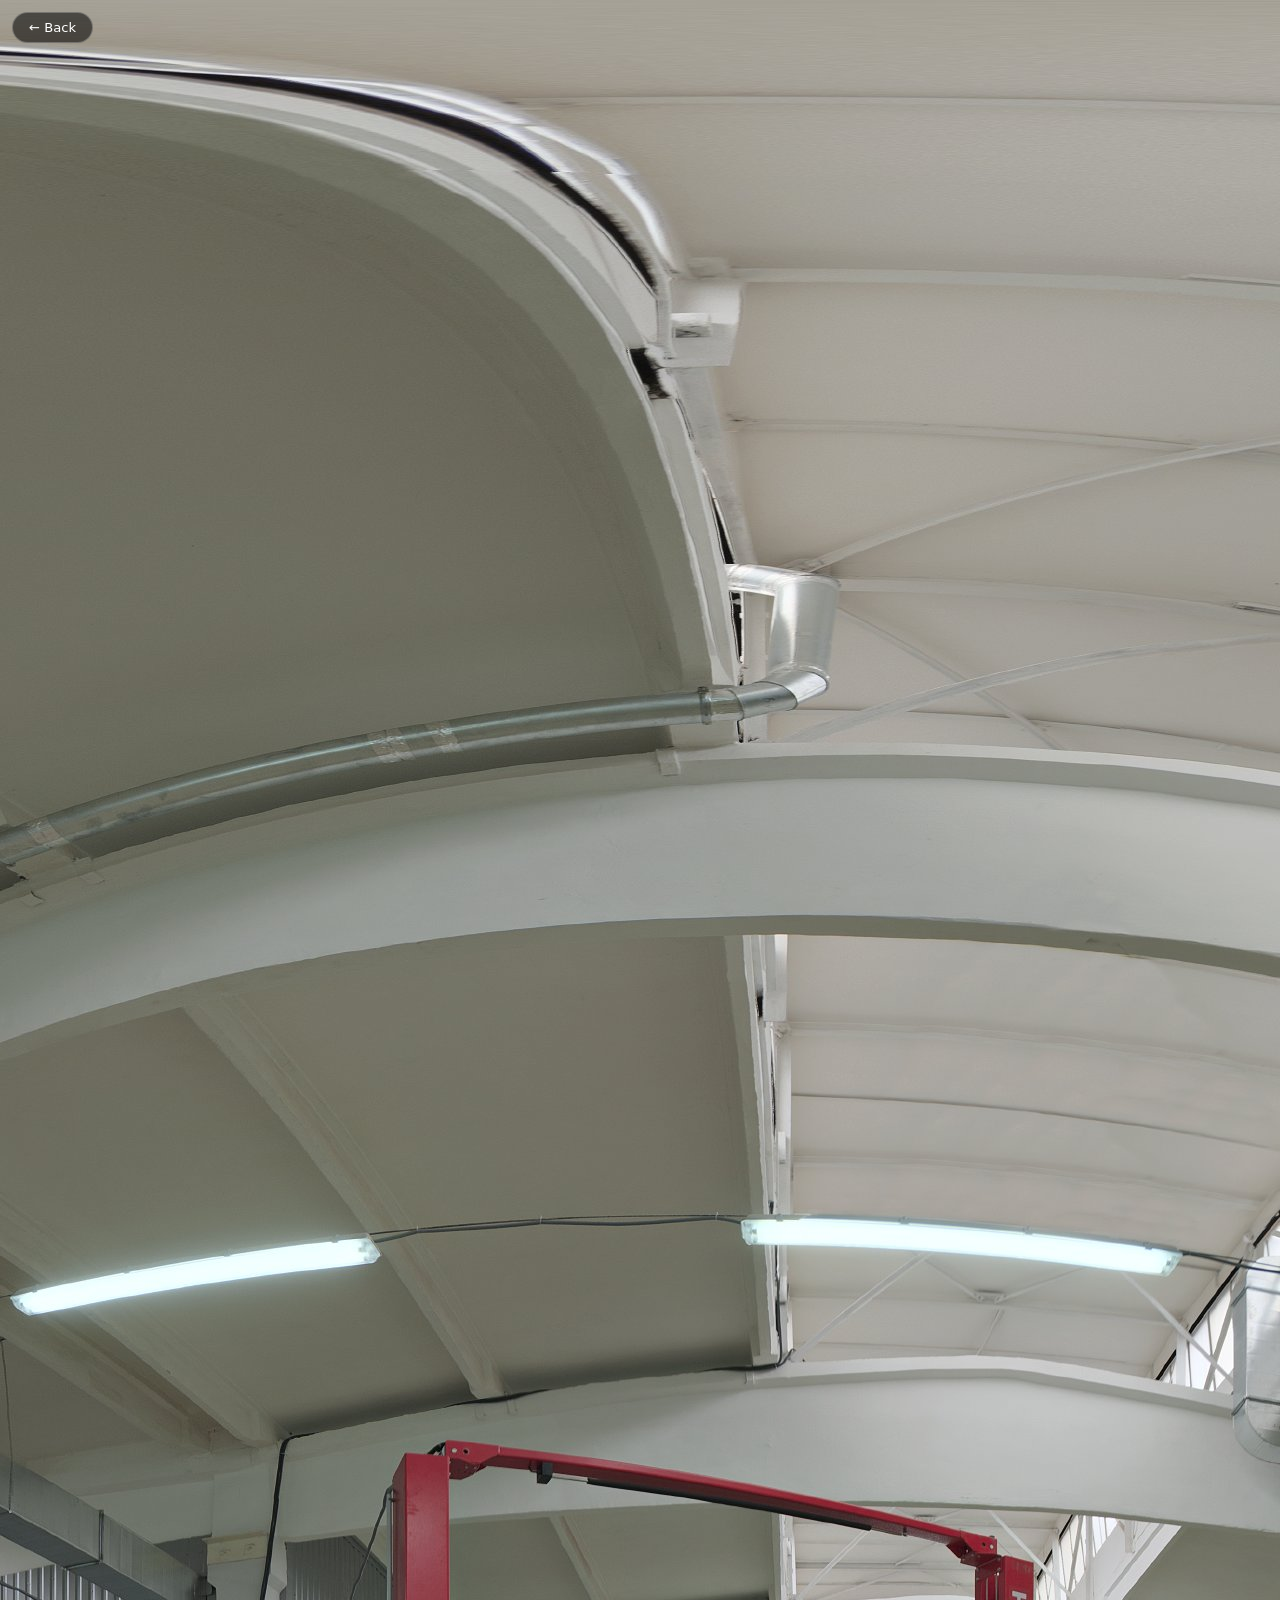
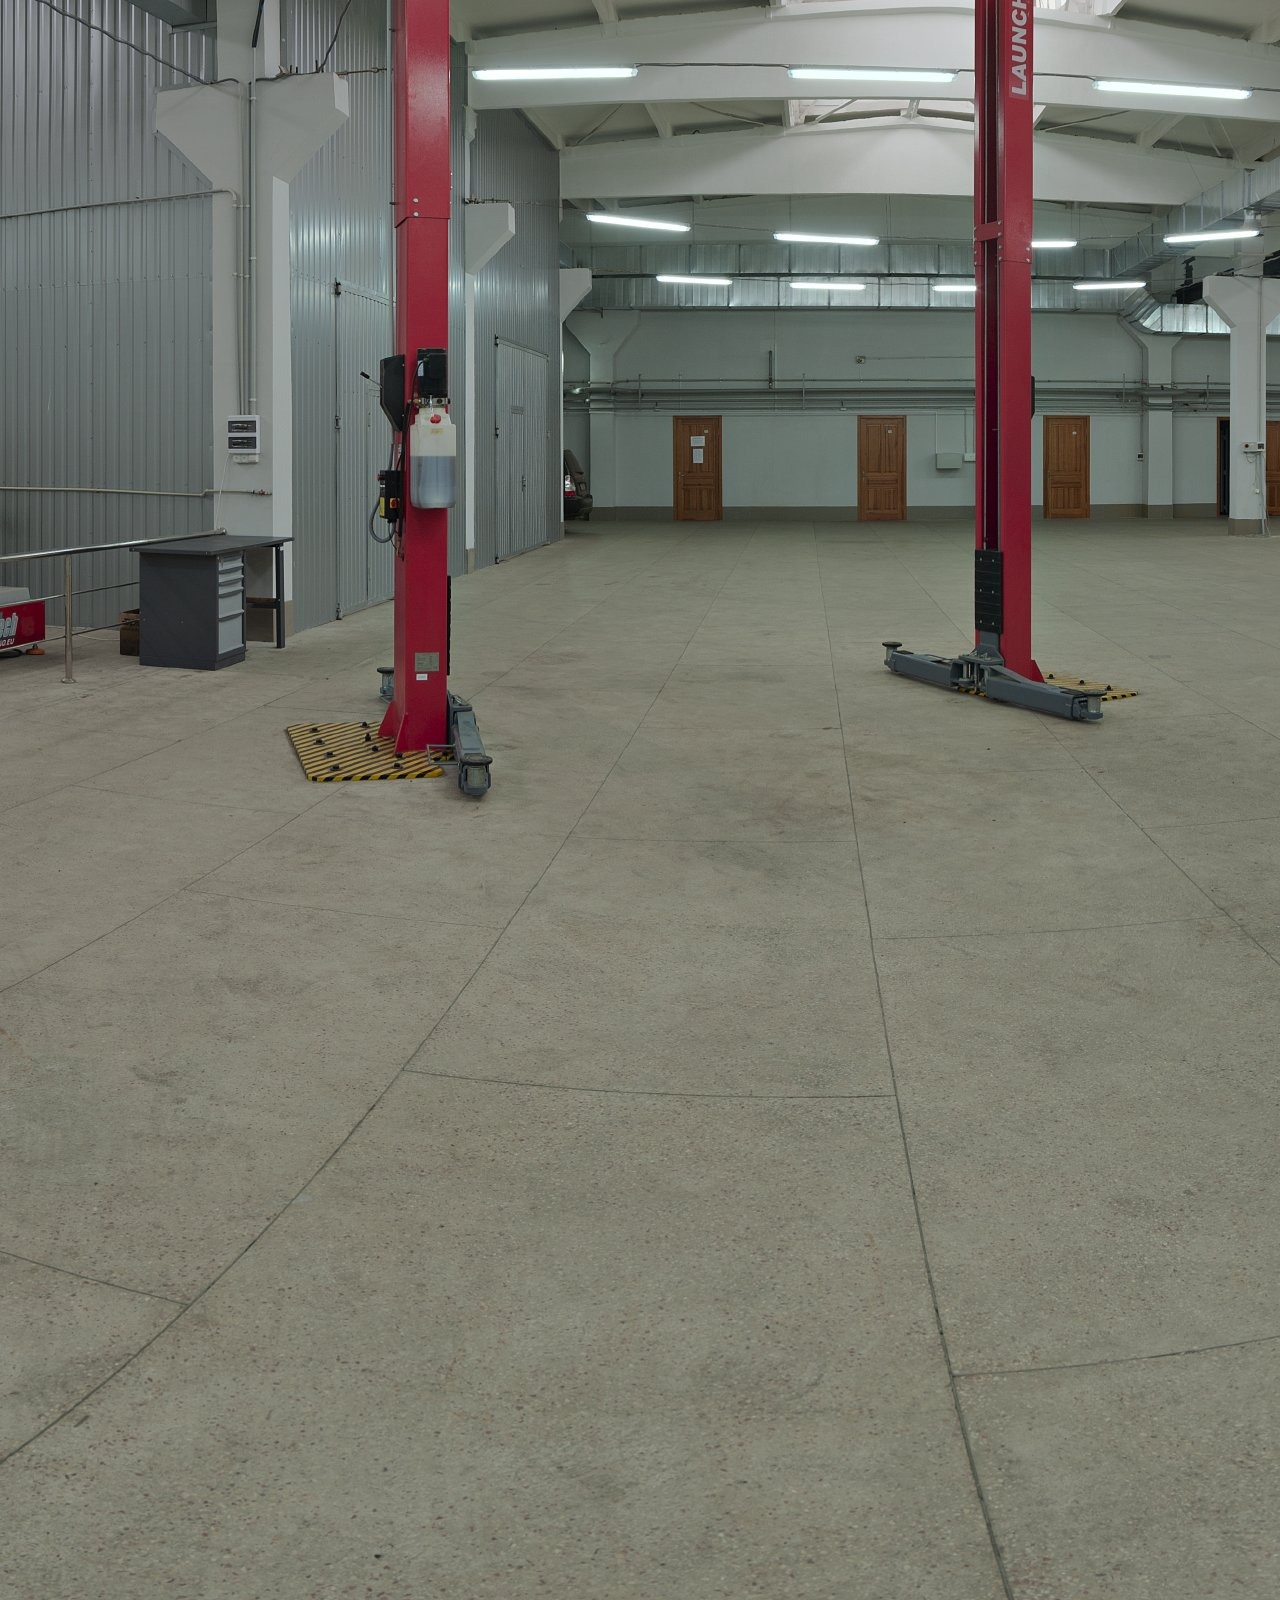
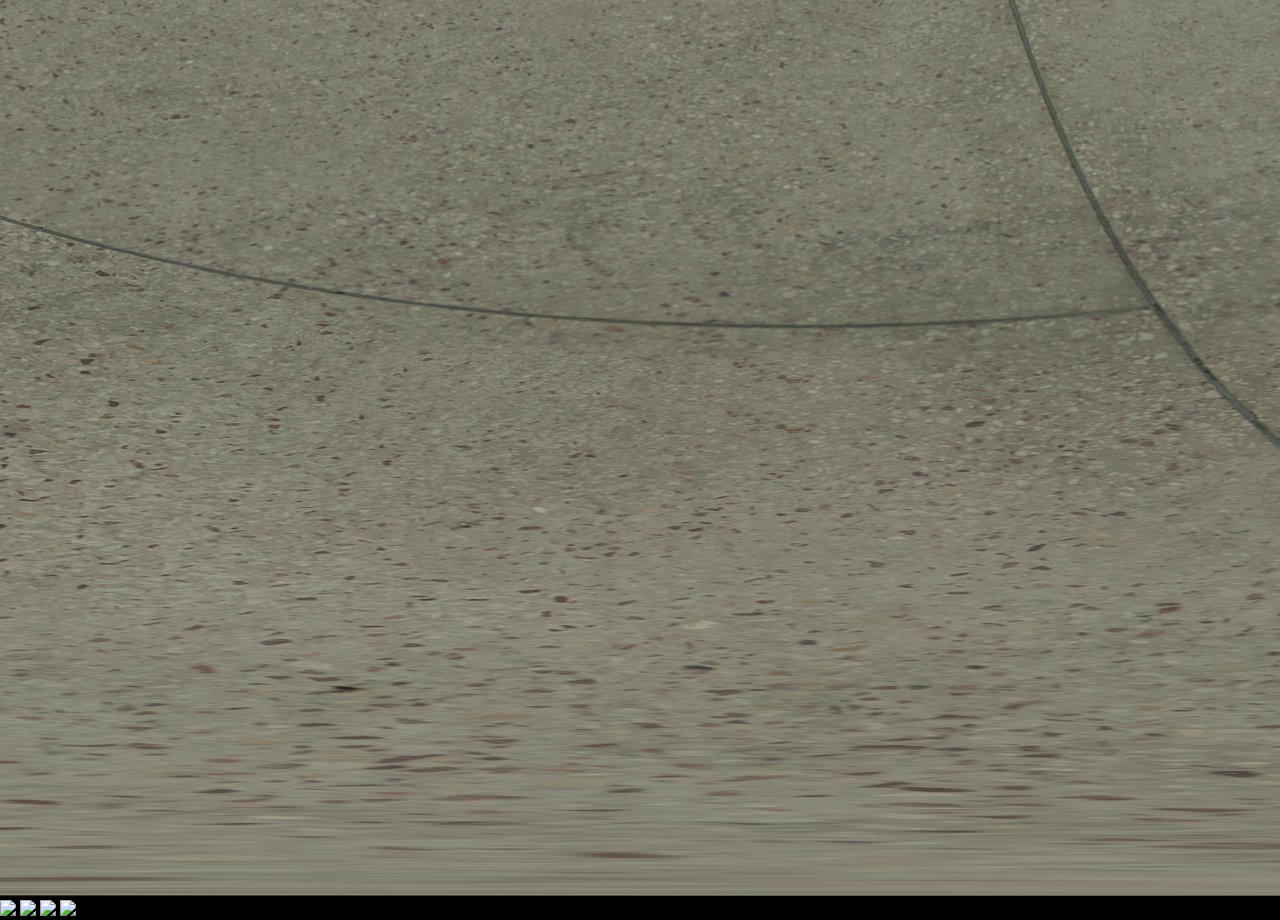
==== vr.html @ 2abd865b "Aurora E1 VR Experience — complete initial build 5-scene 360° VR product showcase for fictional EV b" ====
<!DOCTYPE html>
<html lang="en">
<head>
  <meta charset="utf-8">
  <meta name="viewport" content="width=device-width, initial-scale=1, user-scalable=no">
  <title>Aurora E1 — VR Experience</title>
  <script src="https://aframe.io/releases/1.5.0/aframe.min.js"></script>
  <style>
    body { margin: 0; background: #000; }
    #back-btn {
      position: fixed;
      top: 12px;
      left: 12px;
      z-index: 9999;
      background: rgba(0,0,0,0.55);
      color: #fff;
      border: 1px solid rgba(255,255,255,0.25);
      border-radius: 999px;
      padding: 0.45rem 1rem;
      font-size: 0.82rem;
      font-family: -apple-system, system-ui, sans-serif;
      cursor: pointer;
      text-decoration: none;
      display: flex;
      align-items: center;
      gap: 0.4rem;
    }
    #back-btn:hover { background: rgba(255,255,255,0.15); }
  </style>
</head>
<body>

  <a href="index.html" id="back-btn" aria-label="Back to landing page">← Back</a>

  <a-scene
    background="color: #000"
    vr-mode-ui="enabled: true"
    loading-screen="dotsColor: white; backgroundColor: black"
    renderer="antialias: true; colorManagement: true"
    embedded>

    <!-- ── Asset preloading ── -->
    <a-assets timeout="30000">
      <!-- 360° sky images -->
      <img id="sky1" src="assets/360/scene1-showroom.jpg" crossorigin="anonymous">
      <img id="sky2" src="assets/360/scene2-exterior.jpg" crossorigin="anonymous">
      <img id="sky3" src="assets/360/scene3-interior.jpg" crossorigin="anonymous">
      <img id="sky4" src="assets/360/scene4-road.jpg" crossorigin="anonymous">
      <img id="sky5" src="assets/360/scene5-sunset.jpg" crossorigin="anonymous">

      <!-- Audio -->
      <audio id="audio-ambient-showroom" src="assets/audio/ambient-showroom.mp3" preload="auto" crossorigin="anonymous"></audio>
      <audio id="audio-ambient-road"     src="assets/audio/ambient-road.mp3"     preload="auto" crossorigin="anonymous"></audio>
      <audio id="audio-narration-1"      src="assets/audio/narration-1.mp3"      preload="auto" crossorigin="anonymous"></audio>
      <audio id="audio-narration-2"      src="assets/audio/narration-2.mp3"      preload="auto" crossorigin="anonymous"></audio>
      <audio id="audio-narration-3"      src="assets/audio/narration-3.mp3"      preload="auto" crossorigin="anonymous"></audio>
      <audio id="audio-narration-4"      src="assets/audio/narration-4.mp3"      preload="auto" crossorigin="anonymous"></audio>
      <audio id="audio-narration-5"      src="assets/audio/narration-5.mp3"      preload="auto" crossorigin="anonymous"></audio>
      <audio id="audio-click"            src="assets/audio/click.mp3"            preload="auto" crossorigin="anonymous"></audio>
      <audio id="audio-whoosh"           src="assets/audio/transition-whoosh.mp3" preload="auto" crossorigin="anonymous"></audio>
    </a-assets>

    <!-- ── 360° sky — swapped per scene ── -->
    <a-sky id="dynamic-sky" src="" rotation="0 -90 0"></a-sky>

    <!-- ── Ambient audio loop ── -->
    <a-entity id="ambient-audio"
              sound="src: ; loop: true; volume: 0.4; autoplay: false; positional: false">
    </a-entity>

    <!-- ── Narration (one-shot per scene) ── -->
    <a-entity id="narration-audio"
              sound="src: ; loop: false; volume: 1.0; autoplay: false; positional: false">
    </a-entity>

    <!-- ── Hotspot container (children replaced on scene change) ── -->
    <a-entity id="hotspot-container"></a-entity>

    <!-- ── Info panel — camera-parented, always appears in front ── -->
    <a-entity id="info-panel" visible="false" camera-attached="offset: 0 0 -2.2">

      <!-- Panel background -->
      <a-entity
        geometry="primitive: plane; width: 2.6; height: 1.4"
        material="color: #0a1628; opacity: 0.93; shader: flat; transparent: true"
        position="0 0 0">
      </a-entity>

      <!-- Top accent bar -->
      <a-entity
        geometry="primitive: plane; width: 2.6; height: 0.05"
        material="color: #4FC3F7; shader: flat"
        position="0 0.675 0.002">
      </a-entity>

      <!-- Title -->
      <a-text
        id="info-title"
        value=""
        position="0 0.38 0.01"
        align="center"
        color="#FFFFFF"
        width="2.4"
        font="exo2bold"
        wrap-count="28">
      </a-text>

      <!-- Description -->
      <a-text
        id="info-desc"
        value=""
        position="0 -0.08 0.01"
        align="center"
        color="#9DB4D0"
        width="2.3"
        wrap-count="36">
      </a-text>

      <!-- Close hint -->
      <a-text
        value="Look away to dismiss"
        position="0 -0.58 0.01"
        align="center"
        color="#4FC3F7"
        opacity="0.5"
        width="1.6">
      </a-text>
    </a-entity>

    <!-- ── Black-fade sphere for transitions ── -->
    <a-entity
      id="fade-overlay"
      geometry="primitive: sphere; radius: 50; segmentsWidth: 8; segmentsHeight: 6"
      material="color: black; side: back; opacity: 0; transparent: true; shader: flat"
      position="0 0 0">
    </a-entity>

    <!-- ── Scene progress indicator (small, top-right) ── -->
    <a-entity id="scene-progress"
              position="0.9 1.0 -2"
              camera-attached="offset: 0.85 0.95 -2">
      <a-text id="scene-indicator"
              value="1 / 5"
              align="right"
              color="#4FC3F7"
              opacity="0.55"
              width="1.2">
      </a-text>
    </a-entity>

    <!-- ── Camera rig with gaze cursor ── -->
    <a-entity id="rig" position="0 0 0">
      <a-camera
        id="camera"
        look-controls="reverseMouseDrag: false; touchEnabled: true; magicWindowTrackingEnabled: true"
        wasd-controls-enabled="false"
        near="0.1"
        far="10000">

        <!-- Fuse cursor — gaze activates after 1.5s, no physical button needed -->
        <a-cursor
          id="cursor"
          fuse="true"
          fuse-timeout="1500"
          color="#FFFFFF"
          opacity="0.85"
          raycaster="objects: .clickable; far: 30"
          geometry="primitive: ring; radiusInner: 0.012; radiusOuter: 0.016"
          material="color: white; shader: flat"
          animation__click="property: scale; from: 0.1 0.1 0.1; to: 1 1 1; startEvents: click; dur: 200"
          animation__fusing="property: scale; from: 1 1 1; to: 0.5 0.5 0.5; startEvents: fusing; dur: 1500"
          animation__mouseleave="property: scale; to: 1 1 1; startEvents: mouseleave; dur: 150">
        </a-cursor>

        <!-- Narration subtitle strip (camera-space HUD) -->
        <a-entity position="0 -0.38 -1.2">
          <a-entity
            geometry="primitive: plane; width: 1.5; height: 0.25"
            material="color: #000; opacity: 0.55; transparent: true; shader: flat">
          </a-entity>
          <a-text
            id="narration-hud"
            value=""
            position="0 0 0.005"
            align="center"
            color="#FFFFFF"
            width="1.4"
            wrap-count="40"
            opacity="0.85">
          </a-text>
        </a-entity>

      </a-camera>
    </a-entity>

  </a-scene>

  <!-- Load custom components first, then managers, then scene boot -->
  <script src="js/components.js"></script>
  <script src="js/audio-manager.js"></script>
  <script src="js/hotspots.js"></script>
  <script src="js/scene-manager.js"></script>

</body>
</html>
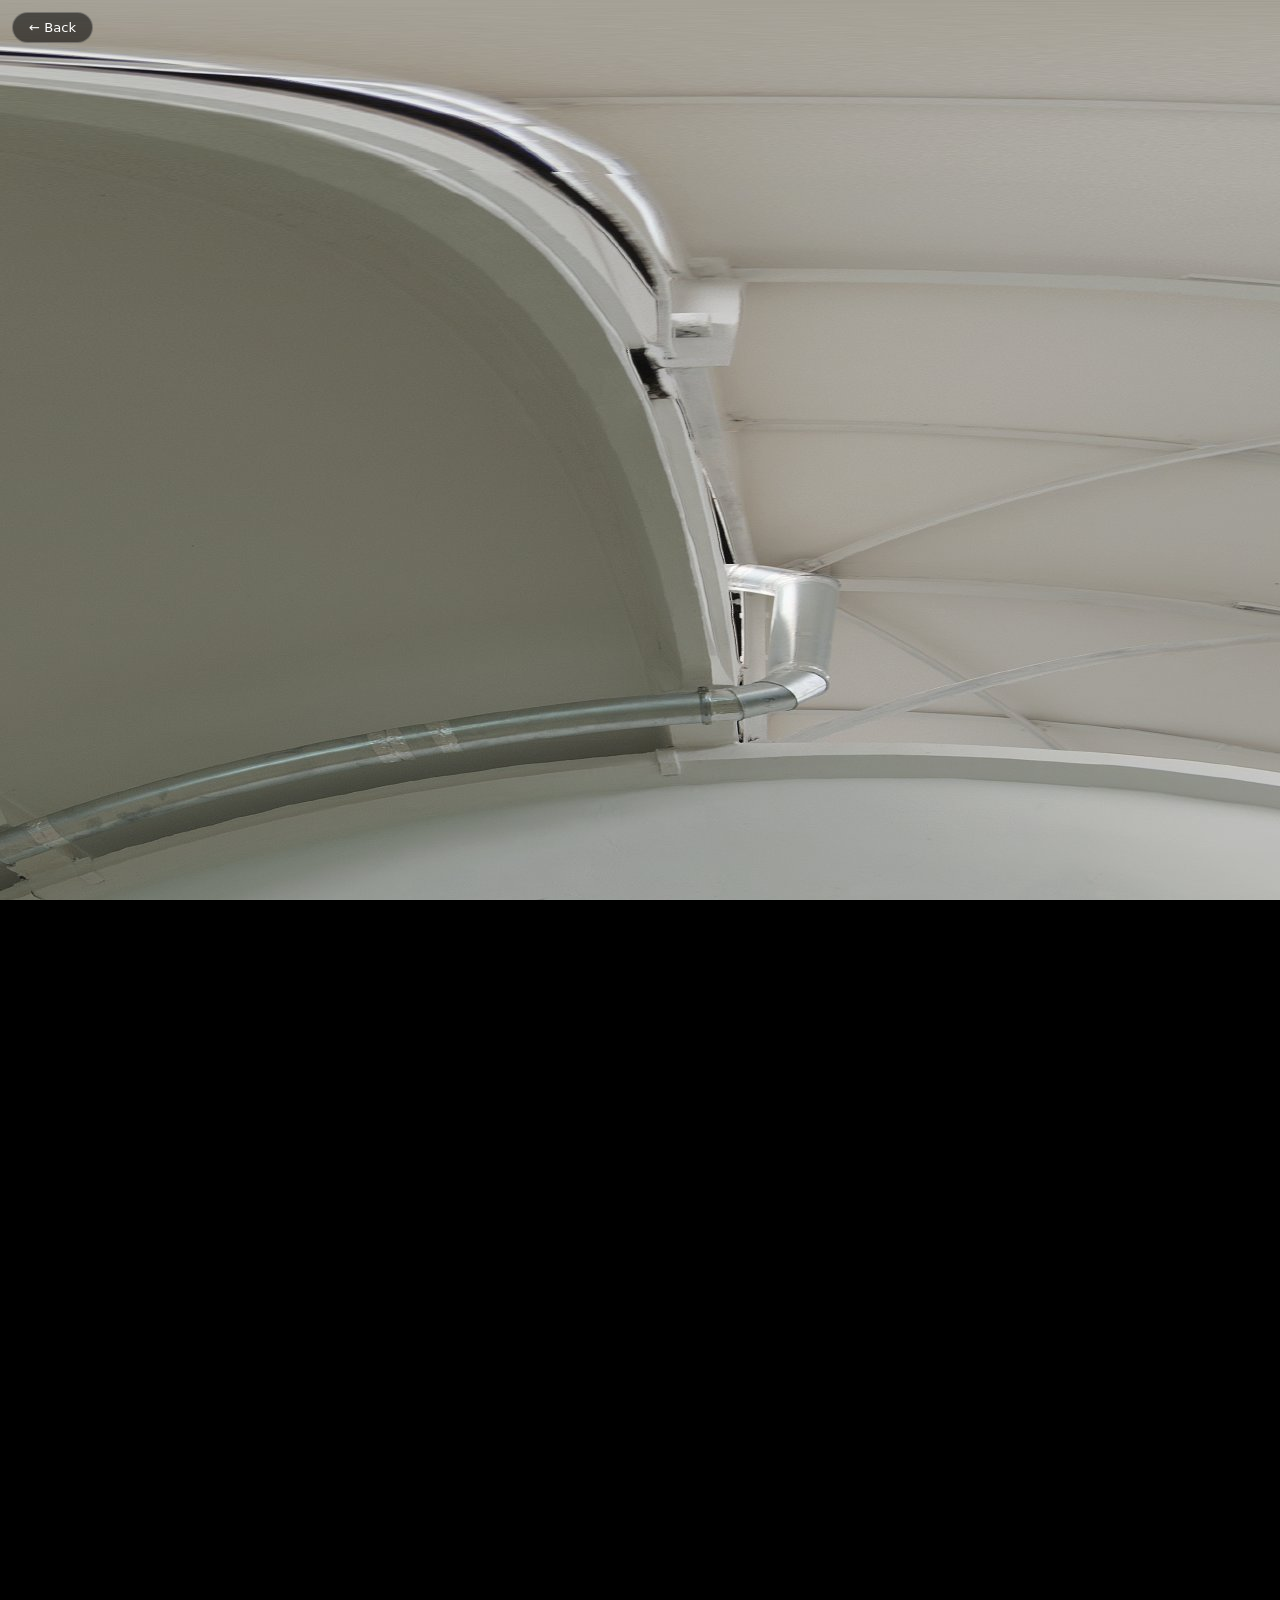
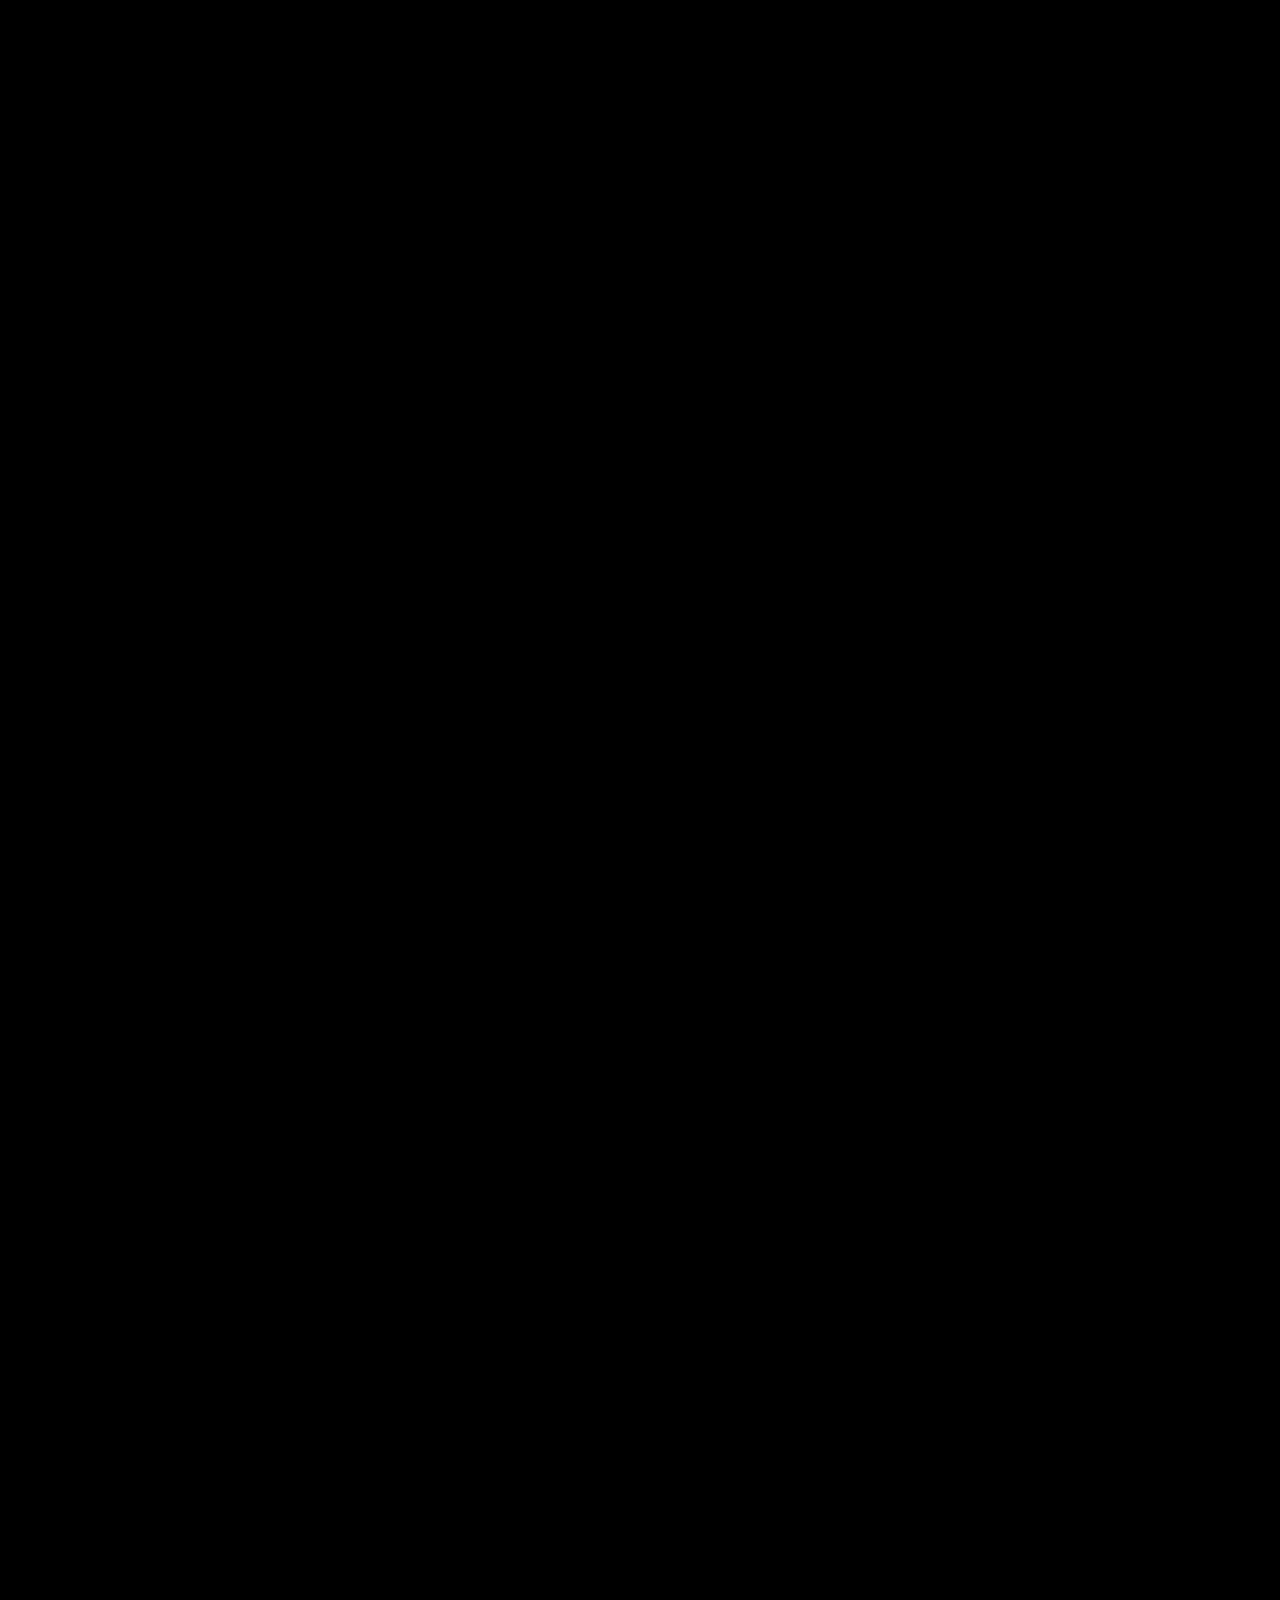
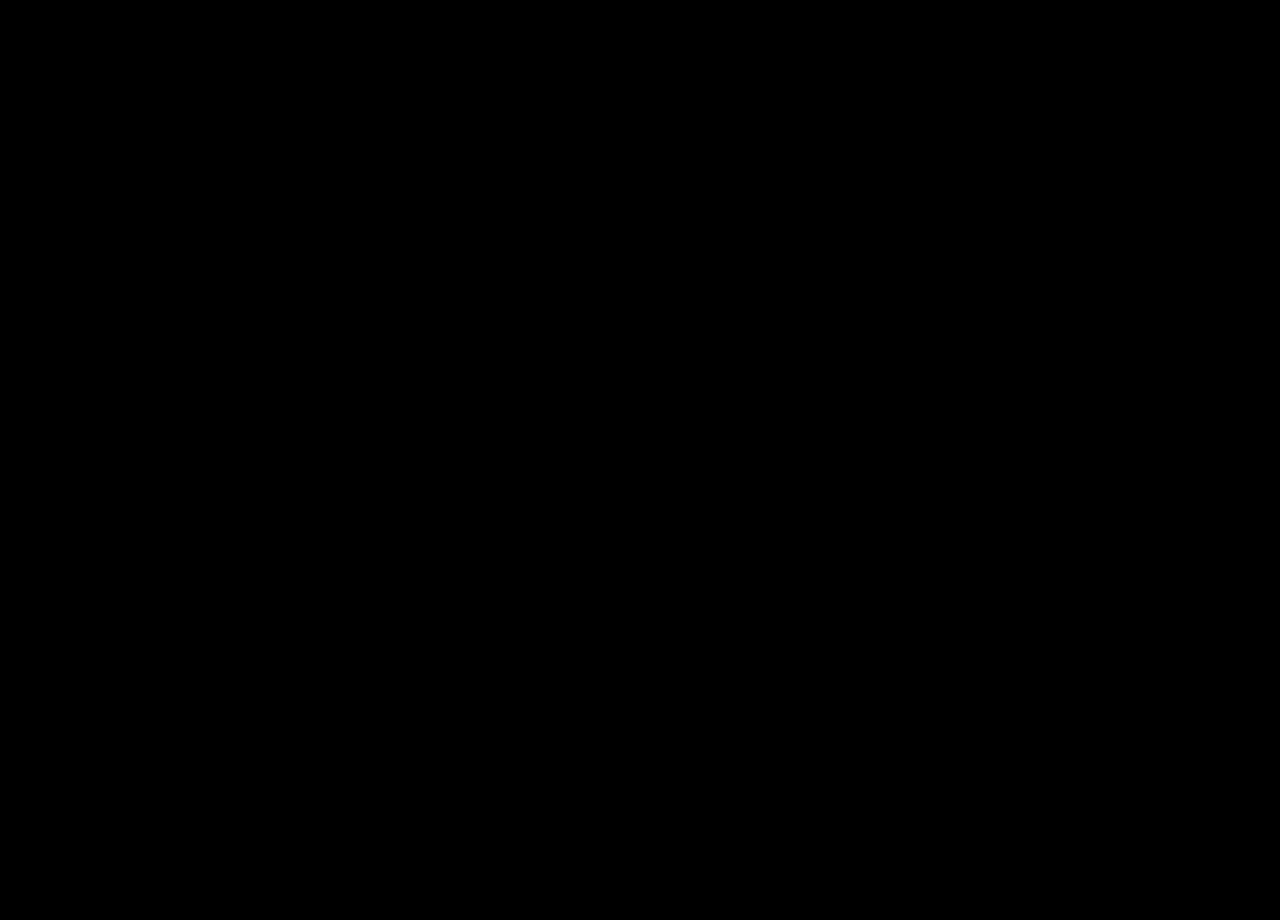
==== commit 0e134356: "Fix black screen: remove embedded attr, fullscreen CSS, robust boot sequence - Remove `embedded` fro" ====
--- a/vr.html
+++ b/vr.html
@@ -6,7 +6,8 @@
   <title>Aurora E1 — VR Experience</title>
   <script src="https://aframe.io/releases/1.5.0/aframe.min.js"></script>
   <style>
-    body { margin: 0; background: #000; }
+    html, body { margin: 0; padding: 0; width: 100%; height: 100%; background: #000; overflow: hidden; }
+    .a-canvas { width: 100% !important; height: 100% !important; }
     #back-btn {
       position: fixed;
       top: 12px;
@@ -36,11 +37,10 @@
     background="color: #000"
     vr-mode-ui="enabled: true"
     loading-screen="dotsColor: white; backgroundColor: black"
-    renderer="antialias: true; colorManagement: true"
-    embedded>
+    renderer="antialias: true; colorManagement: true">
 
     <!-- ── Asset preloading ── -->
-    <a-assets timeout="30000">
+    <a-assets timeout="10000">
       <!-- 360° sky images -->
       <img id="sky1" src="assets/360/scene1-showroom.jpg" crossorigin="anonymous">
       <img id="sky2" src="assets/360/scene2-exterior.jpg" crossorigin="anonymous">
